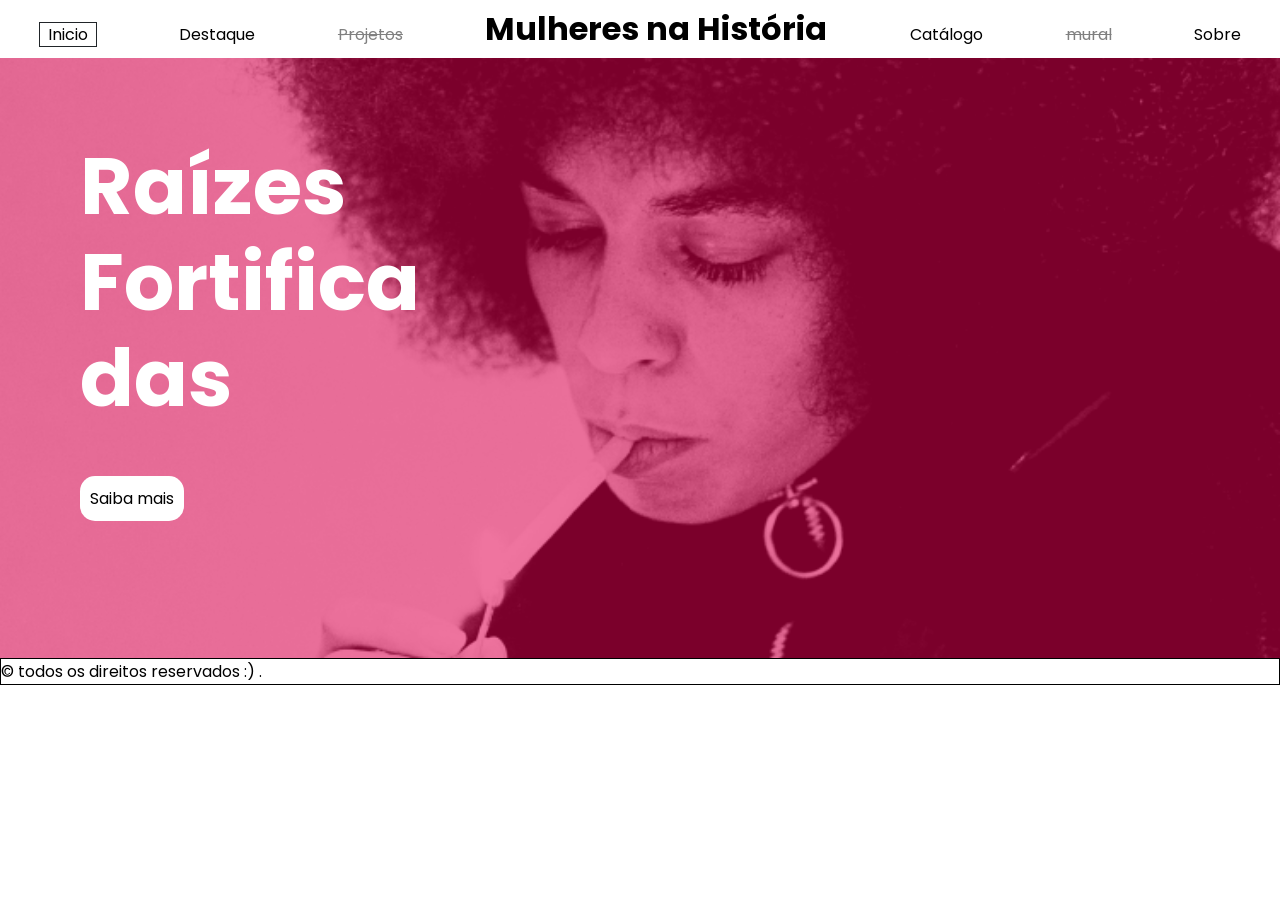
==== index.html @ 286c6b02 "adicionando site" ====
<!DOCTYPE html>
<html lang="pt-br">

<head>
    <meta charset="UTF-8">
    <meta name="viewport" content="width=device-width, initial-scale=1.0">
    <title>Raízes fortificadas</title>
    <link rel="preconnect" href="https://fonts.gstatic.com" crossorigin>
<link href="https://fonts.googleapis.com/css2?family=Poppins:ital,wght@0,600;0,700;&display=swap" rel="stylesheet">
    <link href="https://cdn.jsdelivr.net/npm/bootstrap@5.3.8/dist/css/bootstrap.min.css" rel="stylesheet"
        integrity="sha384-sRIl4kxILFvY47J16cr9ZwB07vP4J8+LH7qKQnuqkuIAvNWLzeN8tE5YBujZqJLB" crossorigin="anonymous">
    <link href='teste.css' rel='stylesheet'>
</head>
<body>
    <header>
    <!--header feito para respeitar as regras de acessibilidade e boas práticas-->
                <nav>
                <ul>
                <li><a href="#" class="border border-1 px-2 border-dark">Inicio</a></li>
                <li><a href="destaque.html">Destaque</a></li>
                <li><a style="color: gray;;text-decoration: line-through;" href="">Projetos</a></li>
                </ul>
                </nav>
                <span >Mulheres na História</span>
                <nav>
                <ul>
                <li><a href="destaque.html#catalogo">Catálogo</a></li>
                <li><a style="color: gray;text-decoration: line-through;" href="#">mural</a></li>
                <li><a href="sobre.html">Sobre</a></li>
                </ul>
                </nav>
        </nav>
    </header>
    <main>
        <div class="banner">
            <img  class= "banner object-fit-cover" src="banner.png" alt="-angela davis-">
            <div class="filtro">
                <h1 class="H1-banner">Raízes<br>Fortifica<br>das</h1>
                <input type="button" class="saibamais" value="Saiba mais">
            </div>
        </div>
    </main>
    <footer>
        <p class="mb-0">&copy; todos os direitos reservados :) .</p>
    </footer>
</body>

</html>
---- teste.css ----
@import url('https://fonts.googleapis.com/css2?family=Poppins:ital,wght@0,500;0,600;0,700&display=swap');

/*CONFIG.GERAIS*/
* {
    font-family: 'Poppins',sans-serif;
     margin: 0;
     padding: 0;
     border: 0;
 }

body {
     color: black;
     line-height: normal;
     background-color: white;
 }

header {
    display: flex;
    justify-content: space-around;
    align-items: baseline;
    gap: 15px;
    padding: 5px;
    background-color: white;
}

header nav,
header ul {
    display: contents;
    list-style: none;
}
header a {
color: black;
text-decoration: none;
}

header span {
    font-size: 2em;
    font-weight: bold;
    margin: 0;
}

h4{
font-weight: bold;
}
footer {
/*margin-top: 28vh;*/
background-color: white;
background-size: 20;
border: 1px solid black;
}


/*CONFIG.ESPECIFICAS*/

/*banner-inicio*/
.banner {
background-color: gray;
width: 100%;
height: 600px;
position: relative;
}
.H1-banner{
font-size: 5em;
color: white;
margin: 1em 0 0 1em;
font-weight: bold;
}
.saibamais {
background-color: white;
padding: 10px;
border-radius: 15px;
height: 45px;
margin-top: 50px;
margin-left: 5em;
}
.filtro {
position: absolute; top: 0;left: 0;
background-color: #f5005780;
height: 600px;
width: 100%;
}

/*destaque*/
.card{
border: 2px solid black 10px;
height: 10em;width: 10em;
background-color: aliceblue;
}

.s1,.s2{background-color: lavender;
}

section.container-fluid{
display: flex;
justify-content: center;
justify-self: center;
padding: 8em;
width: 100vw;
gap: 2em;
flex-wrap: wrap;
min-height: 40em;
}
/*catalogo*/

.s2{
    display: flex;
    flex-direction: column;
    align-items: center;
    border-top: 3px dotted black;
    min-height: 40em;
}
.lista{
    list-style: none;
    display: flex;
    gap: 2em;
    justify-content: center;
    margin-bottom: auto;
}
.s2 ul a{
color: black;
text-decoration: underline;
font-size: 4em;
}
.item{
    display: block;
    cursor: pointer;
}
.barrapesq{
    border-radius: 0;
    padding: 5px;
    margin-top: 5em;
    margin-bottom: auto;
    max-width: 10em;
}
#artigos article{
    display: none;
}
#artigos article.ativo{
    display: block;
}
.janela[open]{
    display: flex;
    flex-direction: column;
    align-items: center;
    justify-self: center;
    min-height: 30em;
    min-width: 40em;
    align-self: center;
}
.jheader{
    display: flex;
    justify-content: space-between;
    align-items: baseline;
    width: 100%; height: 3em;
    background: repeating-linear-gradient(to bottom, black, black 4px, white 4px, white 8px );
}
.jheader p{
margin: auto;
    background-color: white;
    padding: 5px;
}
.jheader button{
    background-color: white;
    border: 0;
    margin: 0;
    padding: 5px;
}
.mural{
    font-family: Georgia, 'Times New Roman', Times, serif;
    font-weight: bold;
    color: black;
    border: 1px solid black;
    text-decoration: none;
    margin-bottom: 3em;
    margin-right: 20em;
}

/*sobre*/
.sobrecols{
min-height: 90vh; 
text-align: center;
background-color:#d4d4e8;
}
.sobre{
text-align: left;
max-width: 30em;
margin: 5em 0 0 5em;
height: auto;
background-color:#d4d4e8;
}
.forms{
background-color: #6a6b9d;
margin-top: 5em;
margin-left: 4em;
padding: 1em;
border-radius: 10px;
border: 4px solid black;
max-width: 30em;
height: fit-content;
}
.enviar{
background-color: #120253;
color: white;
padding: 15px;
border-radius: 5px;
margin-right: 0;
height: fit-content;
display: block;
}
textarea{
width: 90%;
text-align: center;
align-content: center;
}
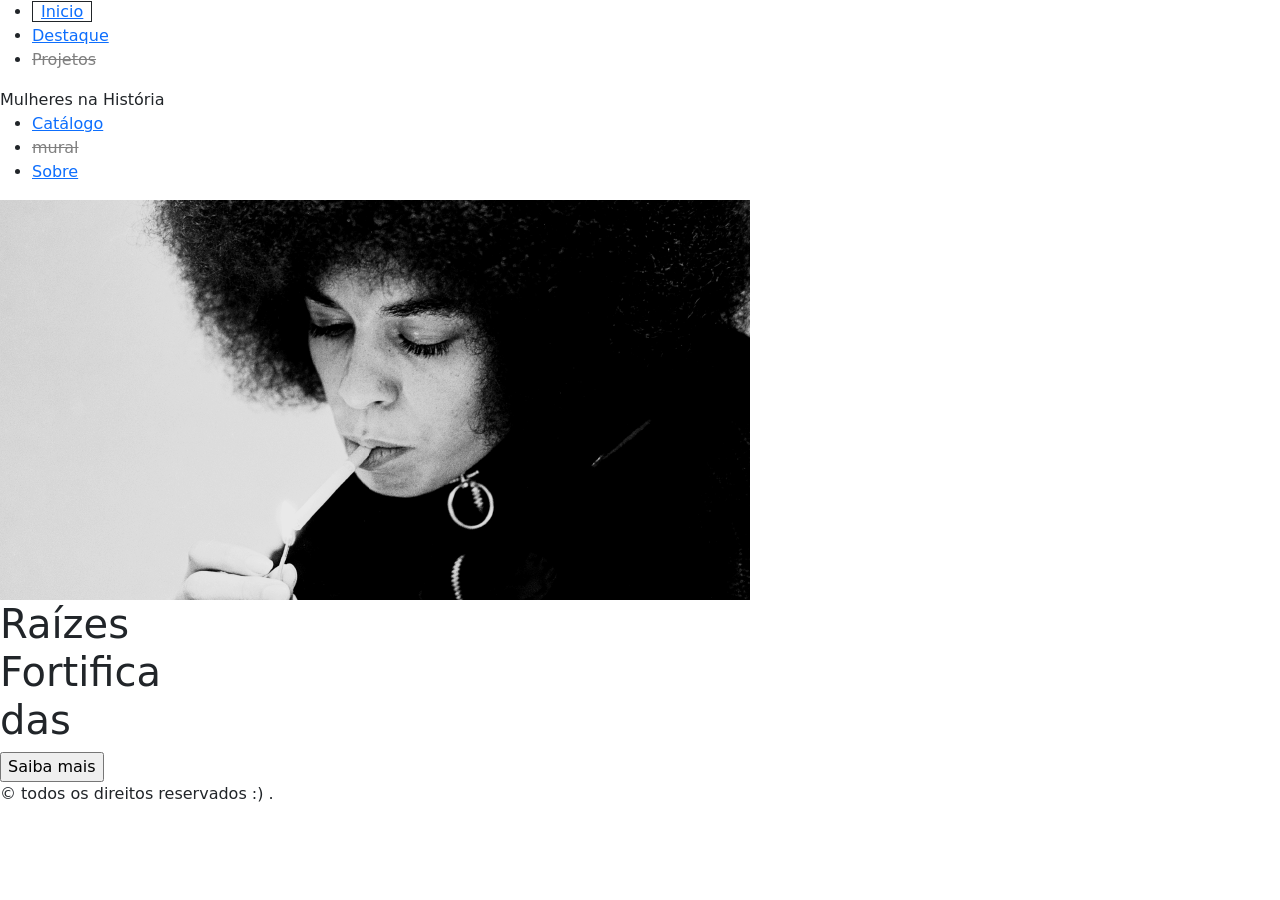
==== commit 7792b04f: "Update index.html" ====
--- a/index.html
+++ b/index.html
@@ -9,7 +9,7 @@
 <link href="https://fonts.googleapis.com/css2?family=Poppins:ital,wght@0,600;0,700;&display=swap" rel="stylesheet">
     <link href="https://cdn.jsdelivr.net/npm/bootstrap@5.3.8/dist/css/bootstrap.min.css" rel="stylesheet"
         integrity="sha384-sRIl4kxILFvY47J16cr9ZwB07vP4J8+LH7qKQnuqkuIAvNWLzeN8tE5YBujZqJLB" crossorigin="anonymous">
-    <link href='teste.css' rel='stylesheet'>
+    <link href='style.css' rel='stylesheet'>
 </head>
 <body>
     <header>
@@ -45,4 +45,4 @@
     </footer>
 </body>
 
-</html>+</html>
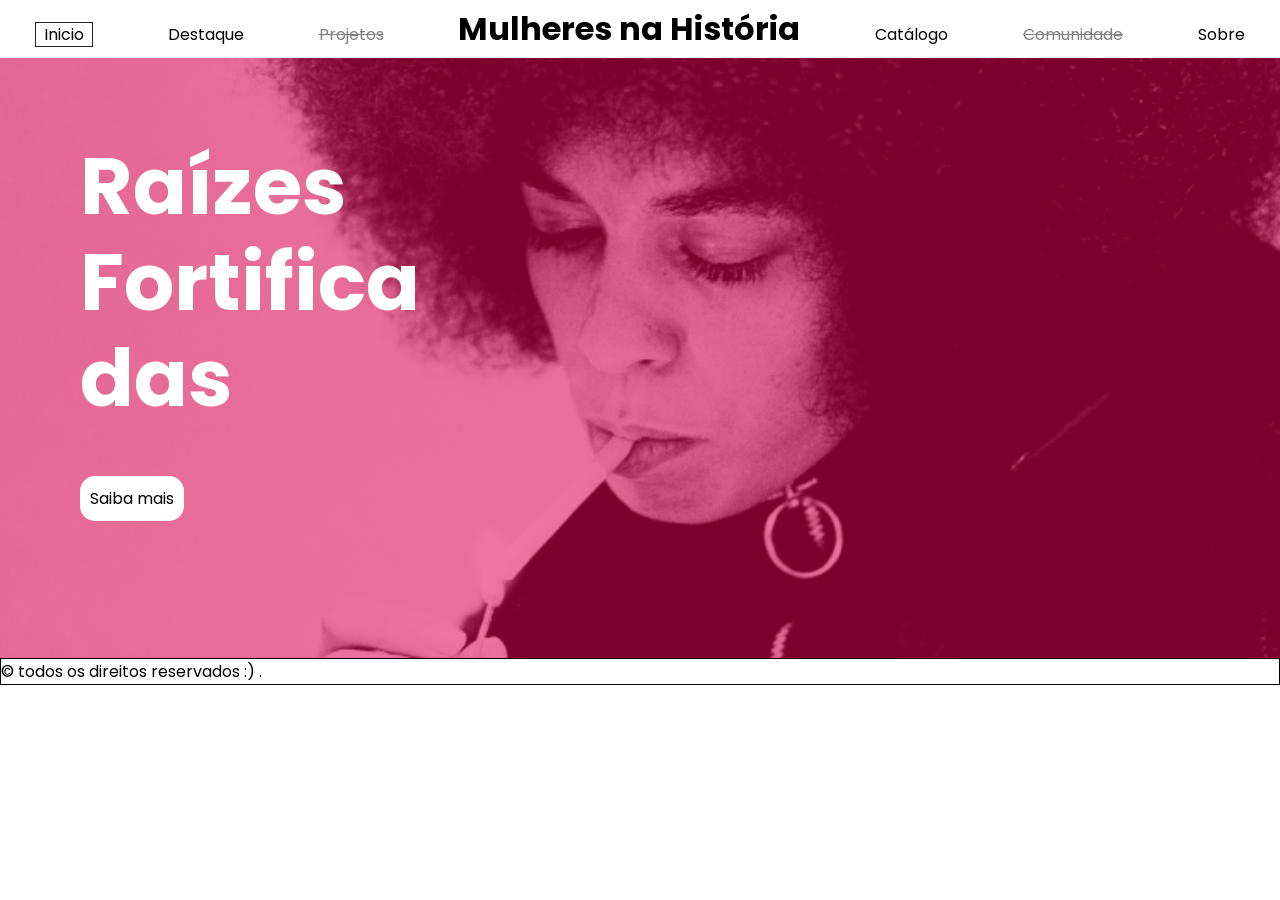
==== commit da3ecd19: "Update index.html" ====
--- a/index.html
+++ b/index.html
@@ -25,7 +25,7 @@
                 <nav>
                 <ul>
                 <li><a href="destaque.html#catalogo">Catálogo</a></li>
-                <li><a style="color: gray;text-decoration: line-through;" href="#">mural</a></li>
+                <li><a style="color: gray;text-decoration: line-through;" href="#">Comunidade</a></li>
                 <li><a href="sobre.html">Sobre</a></li>
                 </ul>
                 </nav>
--- a/style.css
+++ b/style.css
@@ -0,0 +1,227 @@
+@import url('https://fonts.googleapis.com/css2?family=Poppins:ital,wght@0,500;0,600;0,700&display=swap');
+
+/*CONFIG.GERAIS*/
+* {
+    font-family: 'Poppins',sans-serif;
+     margin: 0;
+     padding: 0;
+     border: 0;
+ }
+
+body {
+     color: black;
+     line-height: normal;
+     background-color: white;
+     min-width: 100vw;
+    overflow-x:hidden;
+ }
+main{
+    max-width: 100%;
+    overflow-x:hidden;
+}
+
+header {
+    display: flex;
+    justify-content: space-around;
+    align-items: baseline;
+    flex-wrap: wrap;
+    gap: 15px;
+    padding: 5px;
+    background-color: white;
+    width: 100%;
+}
+
+header nav,
+header ul {
+    display: contents;
+    list-style: none;
+}
+header a {
+color: black;
+text-decoration: none;
+}
+
+header span {
+    font-size: 2em;
+    font-weight: bold;
+    margin: 0;
+}
+
+h4{
+font-weight: bold;
+}
+footer {
+/*margin-top: 28vh;*/
+background-color: white;
+background-size: 20;
+border: 1px solid black;
+width: 100%;
+}
+
+
+/*CONFIG.ESPECIFICAS*/
+
+/*banner-inicio*/
+.banner {
+background-color: gray;
+width: 100%;
+height: 600px;
+position: relative;
+}
+.H1-banner{
+font-size: 5em;
+color: white;
+margin: 1em 0 0 1em;
+font-weight: bold;
+}
+.saibamais {
+background-color: white;
+padding: 10px;
+border-radius: 15px;
+height: 45px;
+margin-top: 50px;
+margin-left: 5em;
+}
+.filtro {
+position: absolute; top: 0;left: 0;
+background-color: #f5005780;
+height: 600px;
+width: 100%;
+}
+
+/*destaque*/
+.card{
+border: 1px solid black 10px;
+height: 10em;width: 10em;
+background-color: aliceblue;
+}
+
+.card img{
+    max-height: 80%;
+}
+.s1,.s2{background-color: lavender;
+}
+
+section.container-fluid{
+display: flex;
+justify-content: center;
+justify-self: center;
+padding: 8em;
+width: 100vw;
+gap: 2em;
+flex-wrap: wrap;
+min-height: 100vh;
+}
+/*catalogo*/
+
+.s2{
+    display: flex;
+    flex-direction: column;
+    align-items: center;
+    border-top: 3px dotted black;
+    min-height: 100vh;
+}
+.lista{
+    list-style: none;
+    display: flex;
+    gap: 2em;
+    justify-content: center;
+    margin-bottom: auto;
+}
+.s2 ul a{
+color: black;
+text-decoration: underline;
+font-size: 4em;
+}
+.item{
+    display: block;
+    cursor: pointer;
+}
+.barrapesq{
+    border-radius: 0;
+    padding: 5px;
+    margin-top: 5em;
+    margin-bottom: auto;
+    max-width: 10em;
+}
+#artigos article{
+    display: none;
+}
+#artigos article.ativo{
+    display: block;
+}
+.janela[open]{
+    display: flex;
+    flex-direction: column;
+    align-items: center;
+    justify-self: center;
+    min-height: 30em;
+    min-width: 40em;
+    align-self: center;
+}
+.jheader{
+    display: flex;
+    justify-content: space-between;
+    align-items: baseline;
+    width: 100%; height: 3em;
+    background: repeating-linear-gradient(to bottom, black, black 4px, white 4px, white 8px );
+}
+.jheader p{
+margin: auto;
+    background-color: white;
+    padding: 5px;
+}
+.jheader button{
+    background-color: white;
+    border: 0;
+    margin: 0;
+    padding: 5px;
+}
+.mural{
+    font-family: Georgia, 'Times New Roman', Times, serif;
+    font-weight: bold;
+    color: black;
+    border: 1px solid black;
+    text-decoration: none;
+    margin-bottom: 3em;
+    margin-right: 20em;
+}
+
+/*sobre*/
+.sobrecols{
+min-height: 90vh; 
+text-align: center;
+background-color:#d4d4e8;
+width: 100%;
+}
+.sobre{
+text-align: left;
+max-width: 30em;
+margin: 5em 0 0 5em;
+height: auto;
+background-color:#d4d4e8;
+}
+.forms{
+background-color: #6a6b9d;
+margin-top: 5em;
+margin-left: 4em;
+padding: 1em;
+border-radius: 10px;
+border: 4px solid black;
+max-width: 30em;
+height: fit-content;
+}
+.enviar{
+background-color: #120253;
+color: white;
+padding: 15px;
+border-radius: 5px;
+margin-right: 0;
+height: fit-content;
+display: block;
+}
+textarea{
+width: 90%;
+text-align: center;
+align-content: center;
+}
